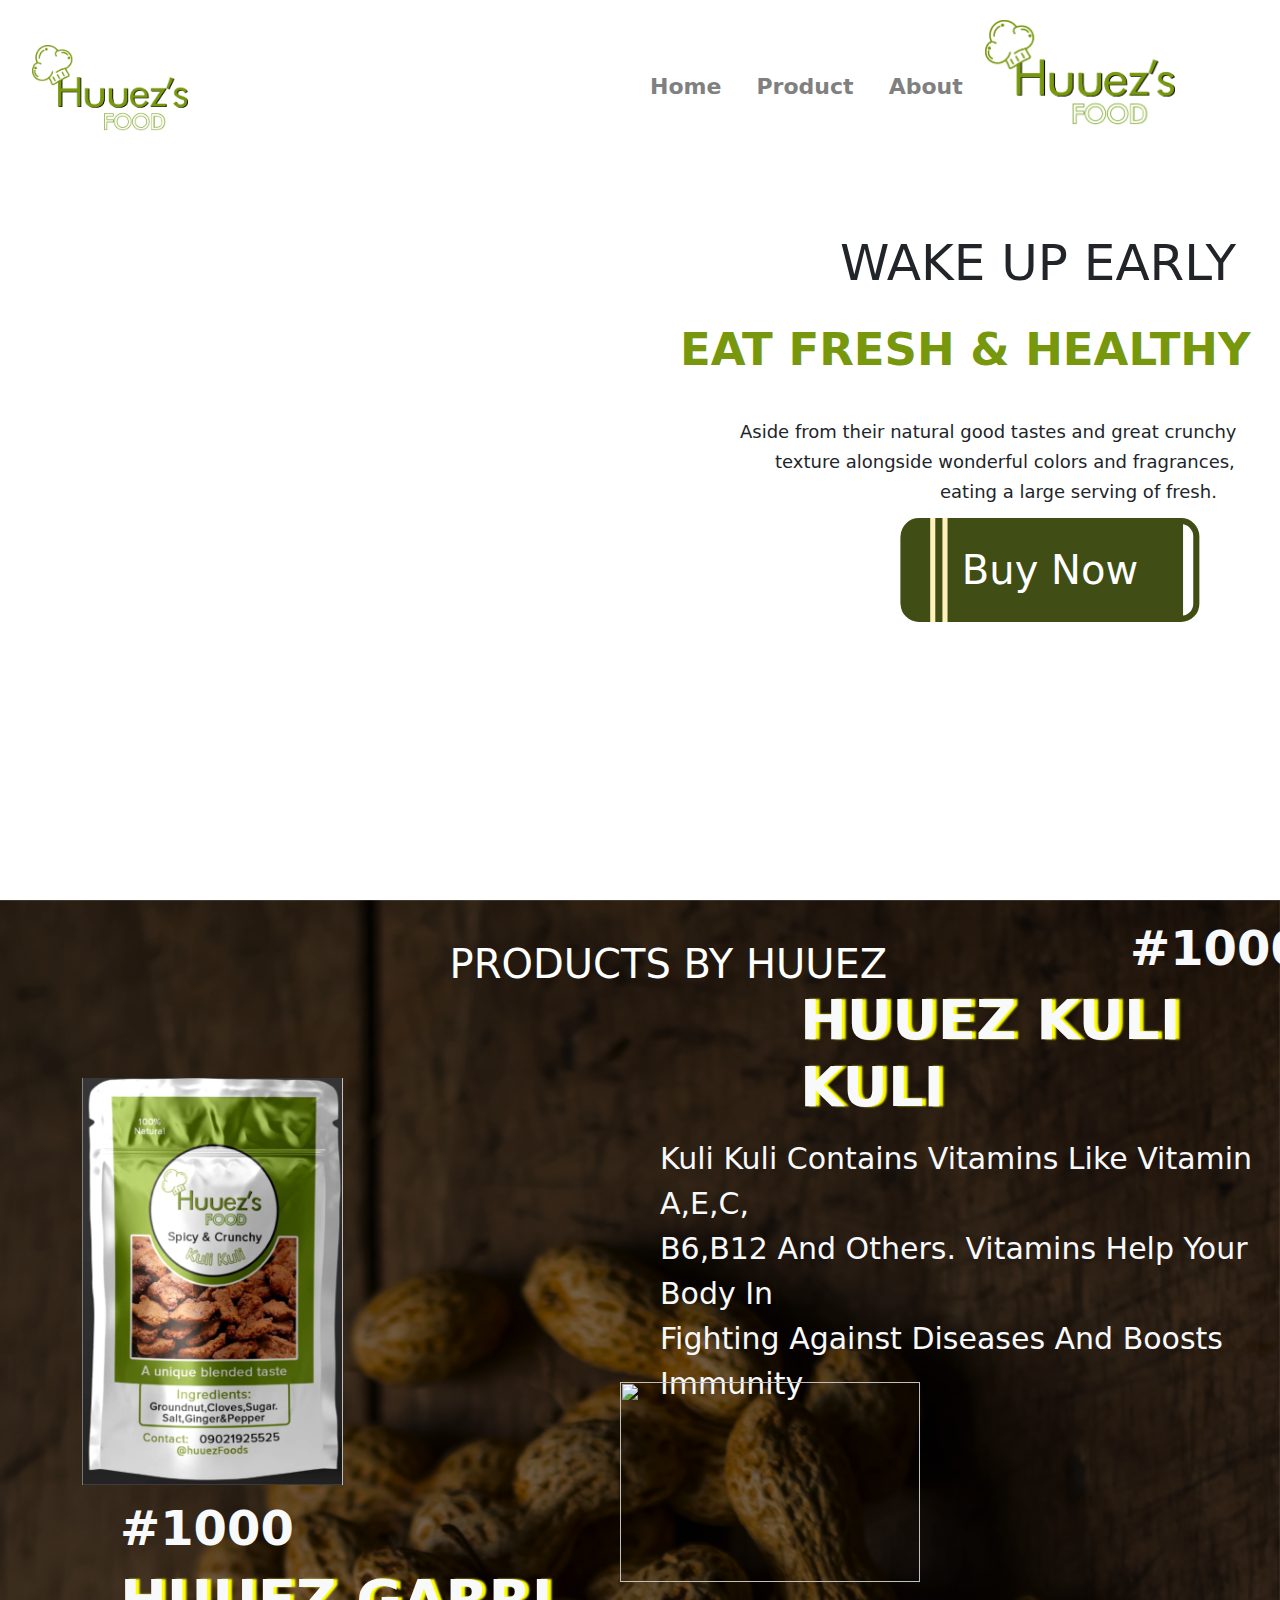
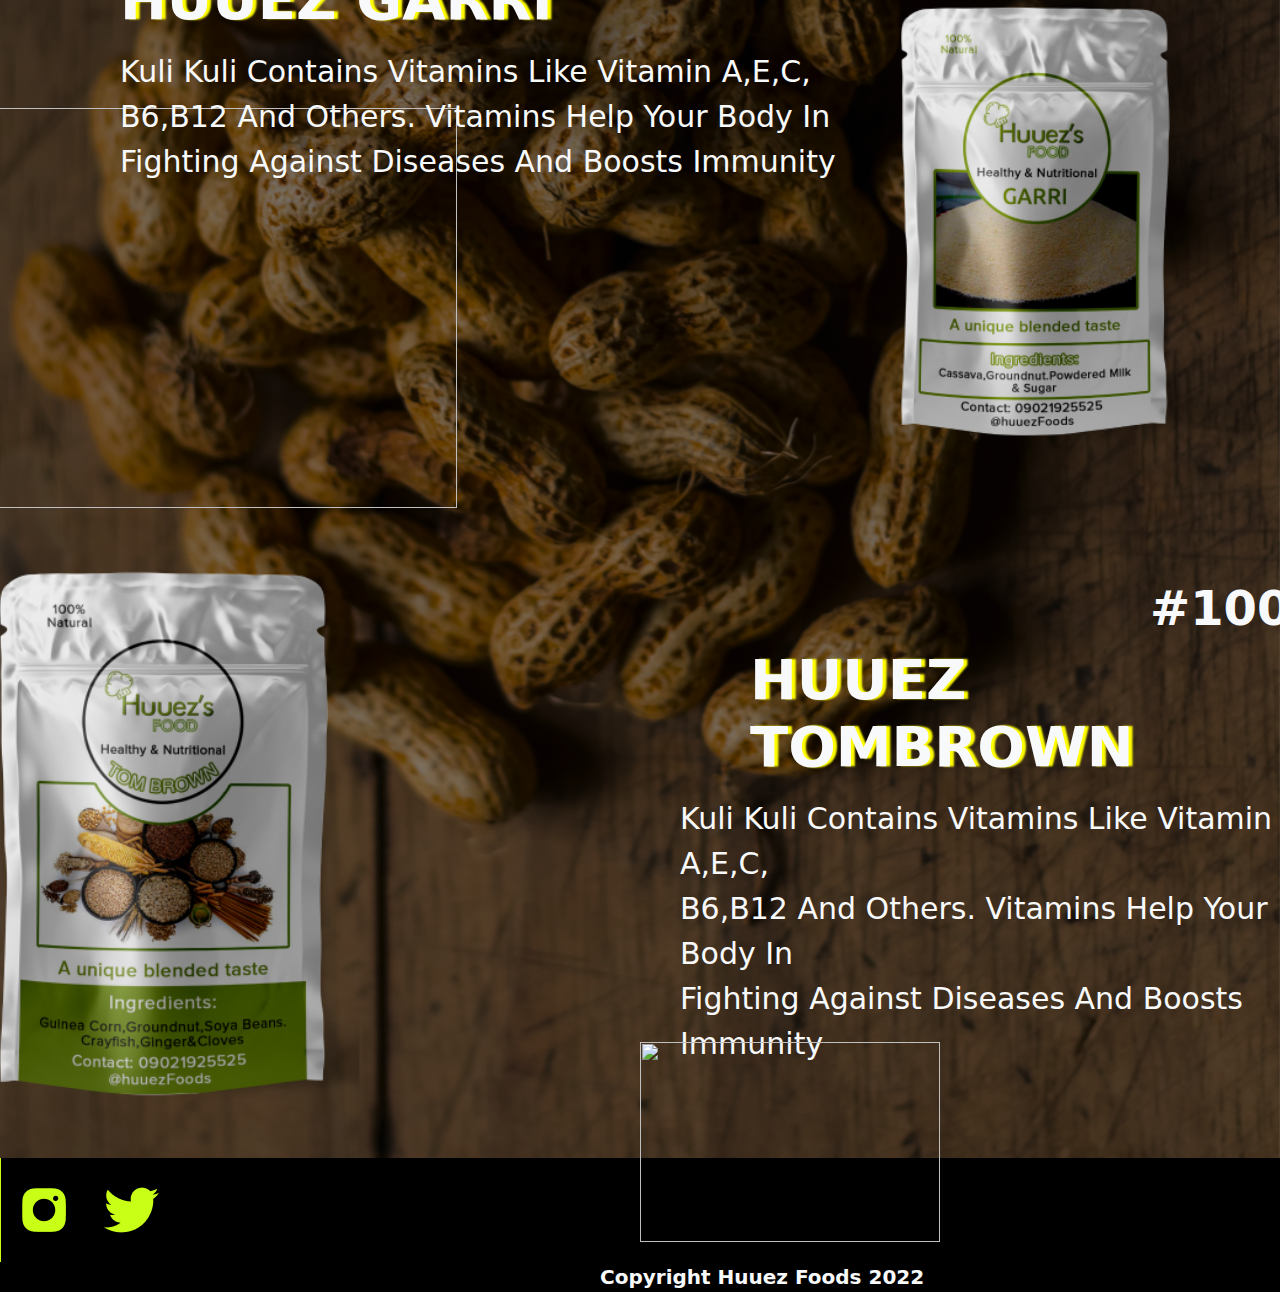
==== index.html @ 0eb92f41 "Huuez foods project" ====
<html lang="en">
<head>
    <meta charset="UTF-8">
    <meta http-equiv="X-UA-Compatible" content="IE=edge">
    <meta name="viewport" content="width=device-width, initial-scale=1.0">
    <title>Hueeze Foods | Home</title>
    <link rel="stylesheet" href="/main.css">
    <link rel="stylesheet" type="text/css" href="/bootstrap.min.css">
    <script src="/bootstrap.min.js"></script>
</head>
<body>
  <!--navigation-->
    <section id="top">
      <div class="nav-bar d-sm-none d-lg-block">
        <a href="#" class="home">Home</a>
        <a href="#product" class="product">Product</a>
        <a href="#" class="about">About</a>
      </div>
      <div class="circle">
      <img class="logo" src="/imge&video/Asset 15@4x.png" alt="">
      <h1 class="wakeup">WAKE UP EARLY</h1>
      <h2 class="eat">EAT FRESH & HEALTHY</h2>
      <h3 class="message">
        <span>Aside from their natural good tastes and great crunchy<br></span> 
        <span class="texture">texture alongside wonderful colors and fragrances,<br></span>
        <span class="fresh">eating a large serving of fresh.</span>
      </h3>
      <a href="#product">
        <button class="btn1" >Buy Now</button>
      </a>
    </section>
  <section class="main-body" id="product">
    <h1 class="pro">PRODUCTS BY HUUEZ</h1>
    <div class="container-lg">
      <div class="row">
        <img class="img-fluid col-4 col-sm-4 col-lg-3" src="/imge&video/WhatsApp Image 2022-07-22 at 12.32 1.png" alt="">
      </div>
      <div class="kuli">
        <h2 class="text-light display-5 fw-bold naira">#1000</h2>
        <p class="text-light display-4 fw-bold">HUUEZ KULI KULI</p>
        <p class="vitamins text-light">Kuli Kuli Contains Vitamins Like Vitamin A,E,C,<br>
        B6,B12 And Others. Vitamins Help Your Body In<br>
        Fighting Against Diseases And Boosts Immunity</p>
        <a href="/product.html"><img class="img-kuli" src="/imge&video/button3.png" alt=""></a>
      </div>
      <div class="garri">
        <h2 class=" text-light display-5 fw-bold naira-garri">#1000</h2>
        <p class=" text-light display-4  fw-bold">HUUEZ GARRI</p>
        <p class=" vitamins-garri text-light">Kuli Kuli Contains Vitamins Like Vitamin A,E,C,<br>
        B6,B12 And Others. Vitamins Help Your Body In<br>
        Fighting Against Diseases And Boosts Immunity</p>
      </div>
        <div class="row">
          <img class="col-7 col-md-7 img-fluid" id="garri" src="/imge&video/GARRI.png" alt="">
        </div>
        <a href="/product.html"><img class="garri-button" src="/imge&video/button2.png" alt=""></a>
      </div>
      <div class="row">
        <img class="img-tom" src="/imge&video/TOMBROWN.png" alt="">
      </div>
      <div class="tom">
        <h2 class="text-light display-5 fw-bold naira-tom">#1000</h2>
        <p class="text-light display-4 fw-bold tom-brown">HUUEZ TOMBROWN</p>
        <p class="vitamins-tom text-light">Kuli Kuli Contains Vitamins Like Vitamin A,E,C,<br>
        B6,B12 And Others. Vitamins Help Your Body In<br>
        Fighting Against Diseases And Boosts Immunity</p>
        <a href="/product.html"><img class="btn-tom" src="/imge&video/button3.png" alt=""></a>
      </div>
      </div>
  </section>
  <footer>
    <img class="logo foot" src="/imge&video/Asset 15@4x.png" alt="">
    <img src="/imge&video/Line 9.png" alt="">
    <a href="#"><img class="p-3" src="/imge&video/Vector (1).png" alt=""></a>
    <a href="#"><img class="p-3" src="/imge&video/Vector.png" alt=""></a>
    <p class="lead text-light fw-bold">Copyright Huuez Foods 2022</p>
  </footer>
</body>
</html>
---- main.css ----
/* barnner & nav bar styles*/
#top{
    background-image: url(/imge&video/Kuli\ Kuli\ image.jpg);
    background-size: contain;
    height: 100vh !important;
    background-repeat: no-repeat;
}
.nav-bar a{
    text-decoration: none;
    color: grey;
    font-size: 25px;
    margin-left: 30px;
    position: relative;
    top: 70px;
}
.nav-bar{
    margin-left: 800px;
    
}
.logo{
    height: 110px;
    width: 200px;
    margin-left: 1210px;
    object-fit: contain;
}
.wakeup{
    margin-left: 1000px;
    margin-top: 50px;
    font-weight: lighter;
    font-size: 55px;
}
.eat{
    margin-left: 630px;
    margin-top: 30px;
    font-weight: 900;
    color: #77970c;
    font-size: 65px;
}
.message{
    margin-left: 750px;
    margin-top: 40px;
    font-size: 20px;
    font-size: 25px;
    line-height: 30px;
}
.texture{
    margin-left: 50px;
}
.fresh{
    margin-left: 285px;
    margin-bottom: 0px;
}
.btn1{
    height: 25px;
    font-size: 40px;
    color: #fff;
    /* padding: 30px 150px; */
    width: fit-content;
    /* margin-left: 1050px; */
    /* position: absolute; */
    float: right;
    text-decoration: none;
    border:none; 
    background-color: transparent;
    background-size: contain; 
    background-repeat: no-repeat;
    background-position: center;
    background-image: url(/imge&video/Group\ 43.svg);
}
/*media screen for nav*/
@media screen and (max-width: 1400px) {
    #top{
        background-image: url(/imge&video/Kuli\ Kuli\ image.jpg);
        background-size: contain;
        background-repeat: no-repeat;
        height: 100vh;
    }
    .nav-bar a{
        text-decoration: none;
        color: grey;
        font-size: 20px;
        font-weight: bold;
    }
    .nav-bar{
        margin-left: 430px;
    }
    .logo{
        height: 80px;
        width: 150px;
        margin-left: 720px;
        position: absolute;
        top: 25px;
    }
    .wakeup{
        margin-left: 550px;
        margin-top: 180px;
        font-weight: lighter;
        font-size: 45px;
    }
    .eat{
        margin-left: 400px;
        margin-top: 30px;
        font-weight: 900;
        color: #77970c;
        font-size: 40px;
    }
    .message{
        margin-left: 390px;
        margin-top: 40px;
        font-size: 15px;
        line-height: 30px;
    }
    .texture{
        margin-left: 35px;
    }
    .fresh{
        margin-left: 200px;
        margin-bottom: 0px;
    }
    .btn1{
        height: 200px;
        width: 300px;
        margin-left: 900px;
        position: absolute;
        top: 450px;
    }
}
@media screen and (max-width: 1380px){
    
    #top{
        background-image: url(/imge&video/Kuli\ Kuli\ image.jpg);
        background-size: contain;
        background-repeat: no-repeat;
        height: 100vh;
    }
    .nav-bar a{
        text-decoration: none;
        color: grey;
        font-size: 22px;
    }
    .nav-bar{
        margin-left: 620px;
    }
    .logo{
        height: 110px;
        width: 200px;
        margin-left: 980px;
        position: absolute;
        top: 20px;
    }
    .wakeup{
        margin-left: 840px;
        margin-top: 200px;
        font-weight: lighter;
        font-size: 50px;
    }
    .eat{
        margin-left: 680px;
        margin-top: 30px;
        font-weight: 900;
        color: #77970c;
        font-size: 45px;
    }
    .message{
        margin-left: 740px;
        margin-top: 40px;
        font-size: 18px;
        line-height: 30px;
    }
    .texture{
        margin-left: 35px;
    }
    .fresh{
        margin-left: 200px;
        margin-bottom: 0px;
    }
    .btn1{
        height: 200px;
        width: 300px;
        margin-left: 900px;
        position: absolute;
        top: 470px;
    }
}
@media screen and (min-width: 1100px) and (max-width: 1200px){
    #top{
        background-image: url(/imge&video/Kuli\ Kuli\ image.jpg);
        background-size: contain;
        
        background-repeat: no-repeat;
    }
    .nav-bar a{
        text-decoration: none;
        color: grey;
        font-size: 25px;
        margin-left: 30px;
        position: relative;
        top: 70px;
    }
    .logo{
        height: 110px;
        width: 200px;
        margin-left: 870px;
        position: absolute;
        top: 20px;
    }
    .wakeup{
        margin-left: 700px;
        margin-top: 200px;
        font-weight: lighter;
        font-size: 50px;
    }
    .eat{
        margin-left: 480px;
        margin-top: 30px;
        font-weight: 900;
        color: #77970c;
        font-size: 50px;
    }
    .message{
        margin-left: 530px;
        margin-top: 40px;
        font-size: 20px;
        line-height: 30px;
        font-weight: bold;
    }
    .texture{
        margin-left: 40px;
    }
    .fresh{
        margin-left: 235px;
        margin-bottom: 0px;
    }
    .btn1{
        height: 250px;
        width: 350px;
        margin-left: 720px;
        position: absolute;
        top: 460px;
    }
}
@media screen and (min-width: 992px) and (max-width: 1098px){
    #top{
        background-image: url(/imge&video/Kuli\ Kuli\ image.jpg);
        background-size: contain;
        background-repeat: no-repeat;
    }
    .nav-bar a{
        text-decoration: none;
        color: grey;
        font-size: 20px;
        margin-left: 20px;
    }
    .nav-bar{
        margin-left: 520px;
    }
    .logo{
        height: 80px;
        width: 160px;
        margin-left: 780px;
        position: absolute;
        top: 18px;
    }
    .wakeup{
        margin-left: 650px;
        margin-top: 130px;
        font-weight: lighter;
        font-size: 45px;
    }
    .eat{
        margin-left: 450px;
        margin-top: 30px;
        font-weight: 900;
        color: #77970c;
        font-size: 45px;
    }
    .message{
        margin-left: 480px;
        margin-top: 40px;
        font-size: 18px;
        line-height: 30px;
        font-weight: bold;
    }
    .texture{
        margin-left: 32px;
    }
    .fresh{
        margin-left: 205px;
        margin-bottom: 0px;
    }
    .btn1{
        height: 200px;
        width: 300px;
        margin-left: 700px;
        position: absolute;
        top: 400px;
    }
}
/*main body styles*/
    /*kuli product styles*/
.main-body{
    background-image: url(/imge&video/isai-dzib-TysS85XkjgI-unsplash\ 1.png);
    background-color: rgba(0, 0, 0, 0.432);
    background-blend-mode: multiply;
    background-repeat: no-repeat;
    background-size: cover;
}
.pro{
    padding: 40px;
    color: #fff;
    margin: auto;
    margin-left: 32%;
    margin-bottom: 50px;
}
.kuli{
    position: absolute;
    top: 920px;
    left: 880px;
    display: inline;
}
.naira{
    margin-left: 250px;
    font-size: 25px;
}
.display-4{
    text-shadow: 4px 0px 2px yellow;
    margin-left: -80px;
}
.vitamins{
    font-size: 30px;
    margin-left: -220px;
}
.img-kuli{
    height: 200px;
    width: 300px;
    margin-left: -260px;
    margin-top: -40px;
    object-fit: contain;
}
    /*garri product styles*/
.garri{
    position: absolute;
    left: 200px;
    top: 1500px;
}
.img-fluid-garri{
    margin-left: 680px;
    
}
.naira-garri{
    margin-left: -80px;
}
.vitamins-garri{
    font-size: 30px;
    margin-left: -80px;
}
#garri{
    margin-left: 630px;
    margin-top: 70px;
    padding: 0px;
}
.garri-button{
    height: 400px;
    width: 550px;
    margin-top: -380px;
    margin-left: -175px;
    object-fit: contain;
}
/*tombrown prduct styles*/
.tom{
    position: absolute;
    top: 2180px;
    left: 900px;
}
.img-tom{
    height: 650px;
    width: 380px;
    object-fit: contain;
    margin-left: -480px;
}
.naira-tom{
    margin-left: 250px;
}
.tom-brown{
    margin-left: -150px;
}
.vitamins-tom{
    font-size: 30px;
    margin-left: -220px;
}
.btn-tom{
    height: 200px;
    width: 300px;
    margin-left: -260px;
    margin-top: -40px;
    object-fit: contain;
}
/*footer styles*/
footer{
    background-color: black;
}
.foot{
    margin-left: 10px;
    padding: 10px;
    margin-bottom: 40px;
    margin-top: 15px;
}
.lead{
    margin-bottom: 0px;
    margin-left: 600px;
    font-weight: bold;
}
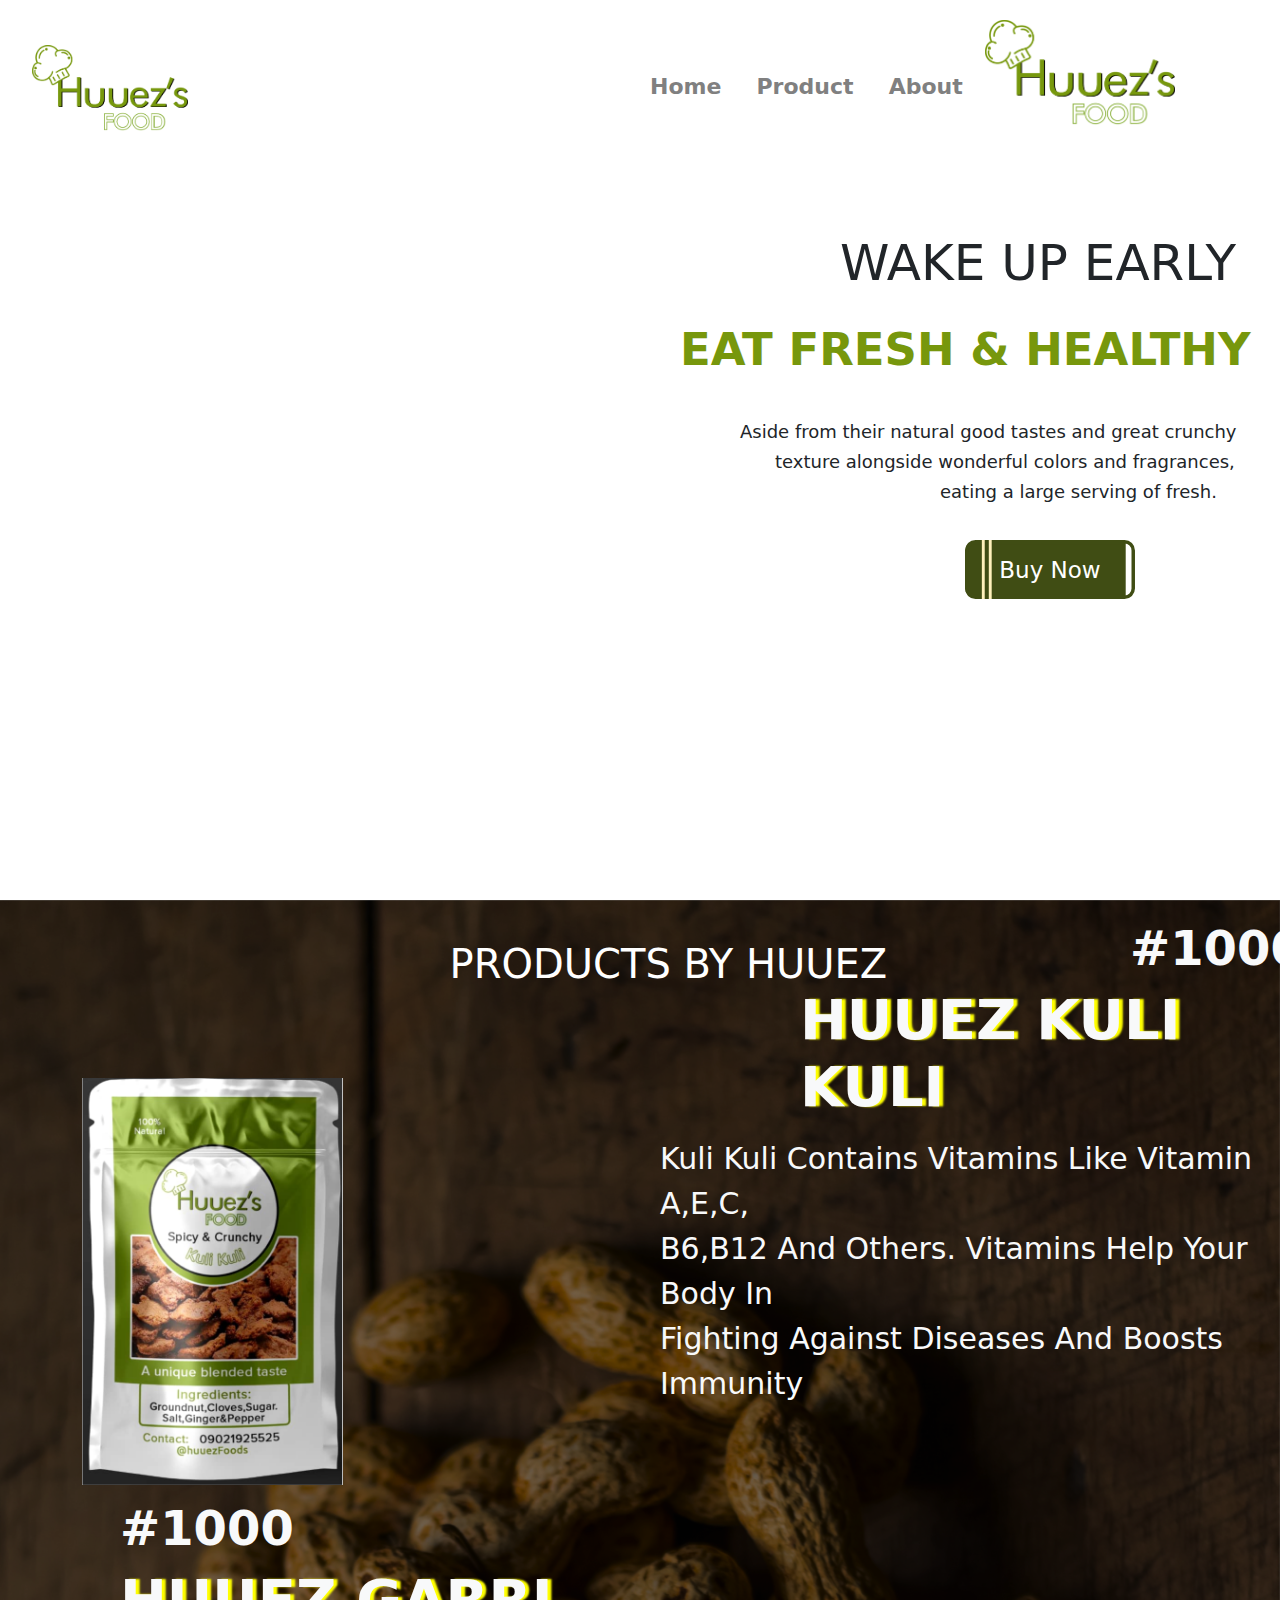
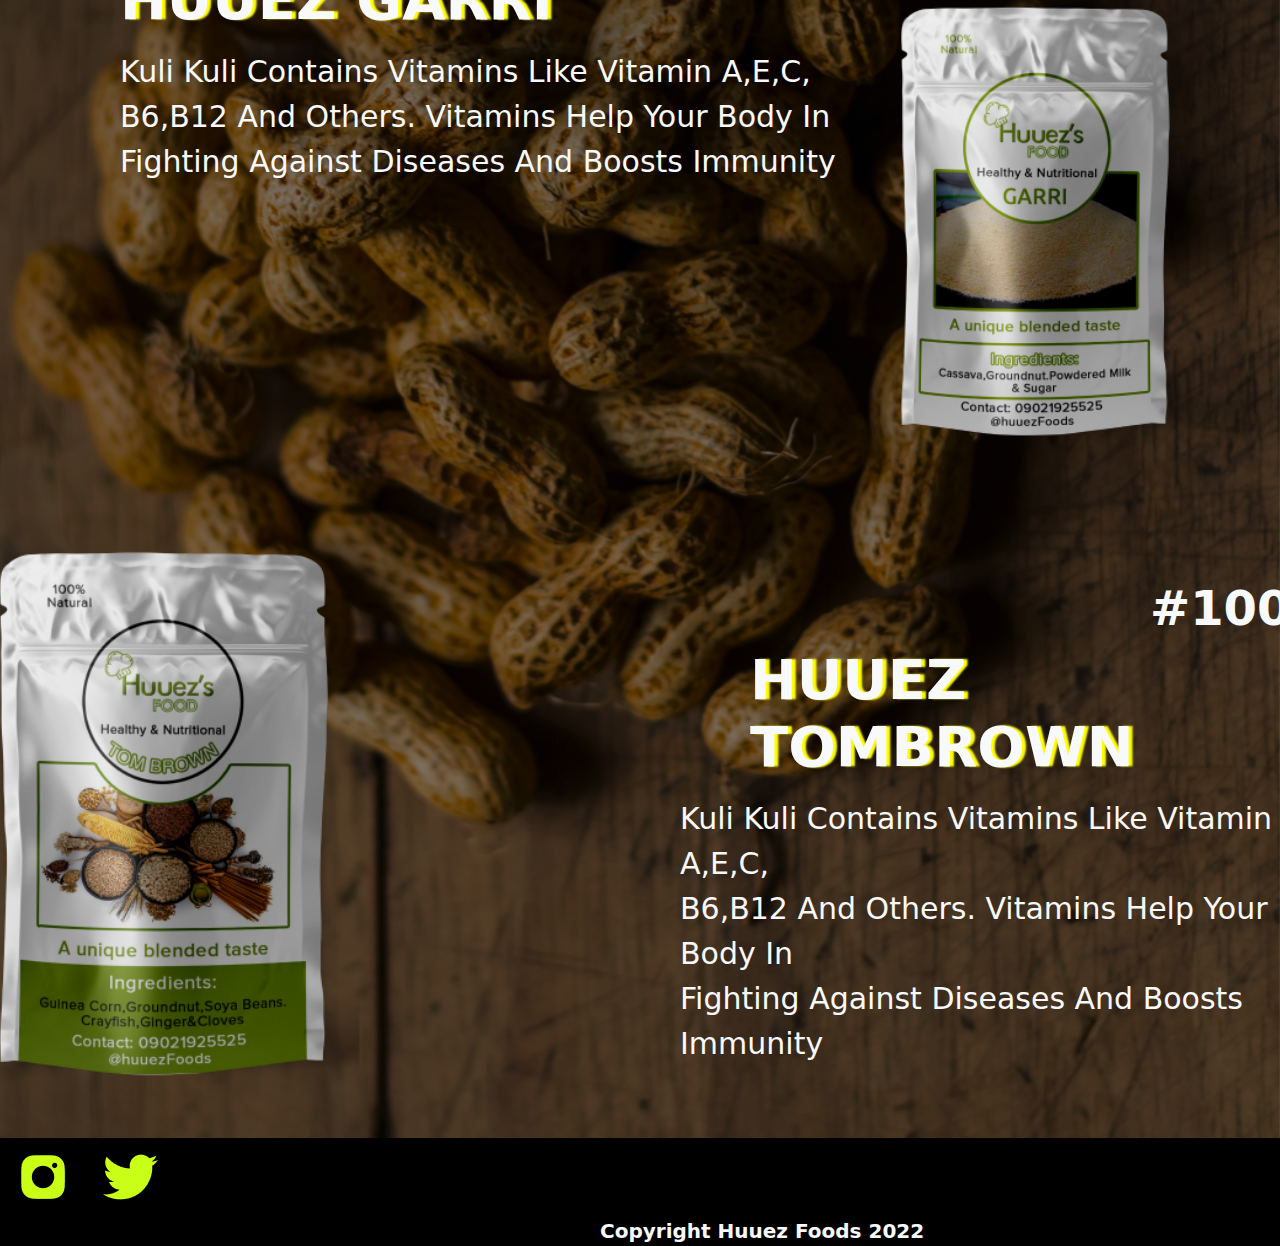
==== commit 65432a6e: "Huuez Food Website" ====
--- a/index.html
+++ b/index.html
@@ -41,7 +41,7 @@
         <p class="vitamins text-light">Kuli Kuli Contains Vitamins Like Vitamin A,E,C,<br>
         B6,B12 And Others. Vitamins Help Your Body In<br>
         Fighting Against Diseases And Boosts Immunity</p>
-        <a href="/product.html"><img class="img-kuli" src="/imge&video/button3.png" alt=""></a>
+        <a href="/product.html"></a>
       </div>
       <div class="garri">
         <h2 class=" text-light display-5 fw-bold naira-garri">#1000</h2>
@@ -53,7 +53,7 @@
         <div class="row">
           <img class="col-7 col-md-7 img-fluid" id="garri" src="/imge&video/GARRI.png" alt="">
         </div>
-        <a href="/product.html"><img class="garri-button" src="/imge&video/button2.png" alt=""></a>
+        <a href="/product.html"></a>
       </div>
       <div class="row">
         <img class="img-tom" src="/imge&video/TOMBROWN.png" alt="">
@@ -64,7 +64,7 @@
         <p class="vitamins-tom text-light">Kuli Kuli Contains Vitamins Like Vitamin A,E,C,<br>
         B6,B12 And Others. Vitamins Help Your Body In<br>
         Fighting Against Diseases And Boosts Immunity</p>
-        <a href="/product.html"><img class="btn-tom" src="/imge&video/button3.png" alt=""></a>
+        <a href="/product.html"></a>
       </div>
       </div>
   </section>
--- a/main.css
+++ b/main.css
@@ -25,7 +25,7 @@
 }
 .wakeup{
     margin-left: 1000px;
-    margin-top: 50px;
+    margin-top: 30px;
     font-weight: lighter;
     font-size: 55px;
 }
@@ -51,8 +51,8 @@
     margin-bottom: 0px;
 }
 .btn1{
-    height: 25px;
-    font-size: 40px;
+    height: 8px;
+    font-size: 23px;
     color: #fff;
     /* padding: 30px 150px; */
     width: fit-content;
@@ -62,7 +62,7 @@
     text-decoration: none;
     border:none; 
     background-color: transparent;
-    background-size: contain; 
+    background-size: 170px; 
     background-repeat: no-repeat;
     background-position: center;
     background-image: url(/imge&video/Group\ 43.svg);
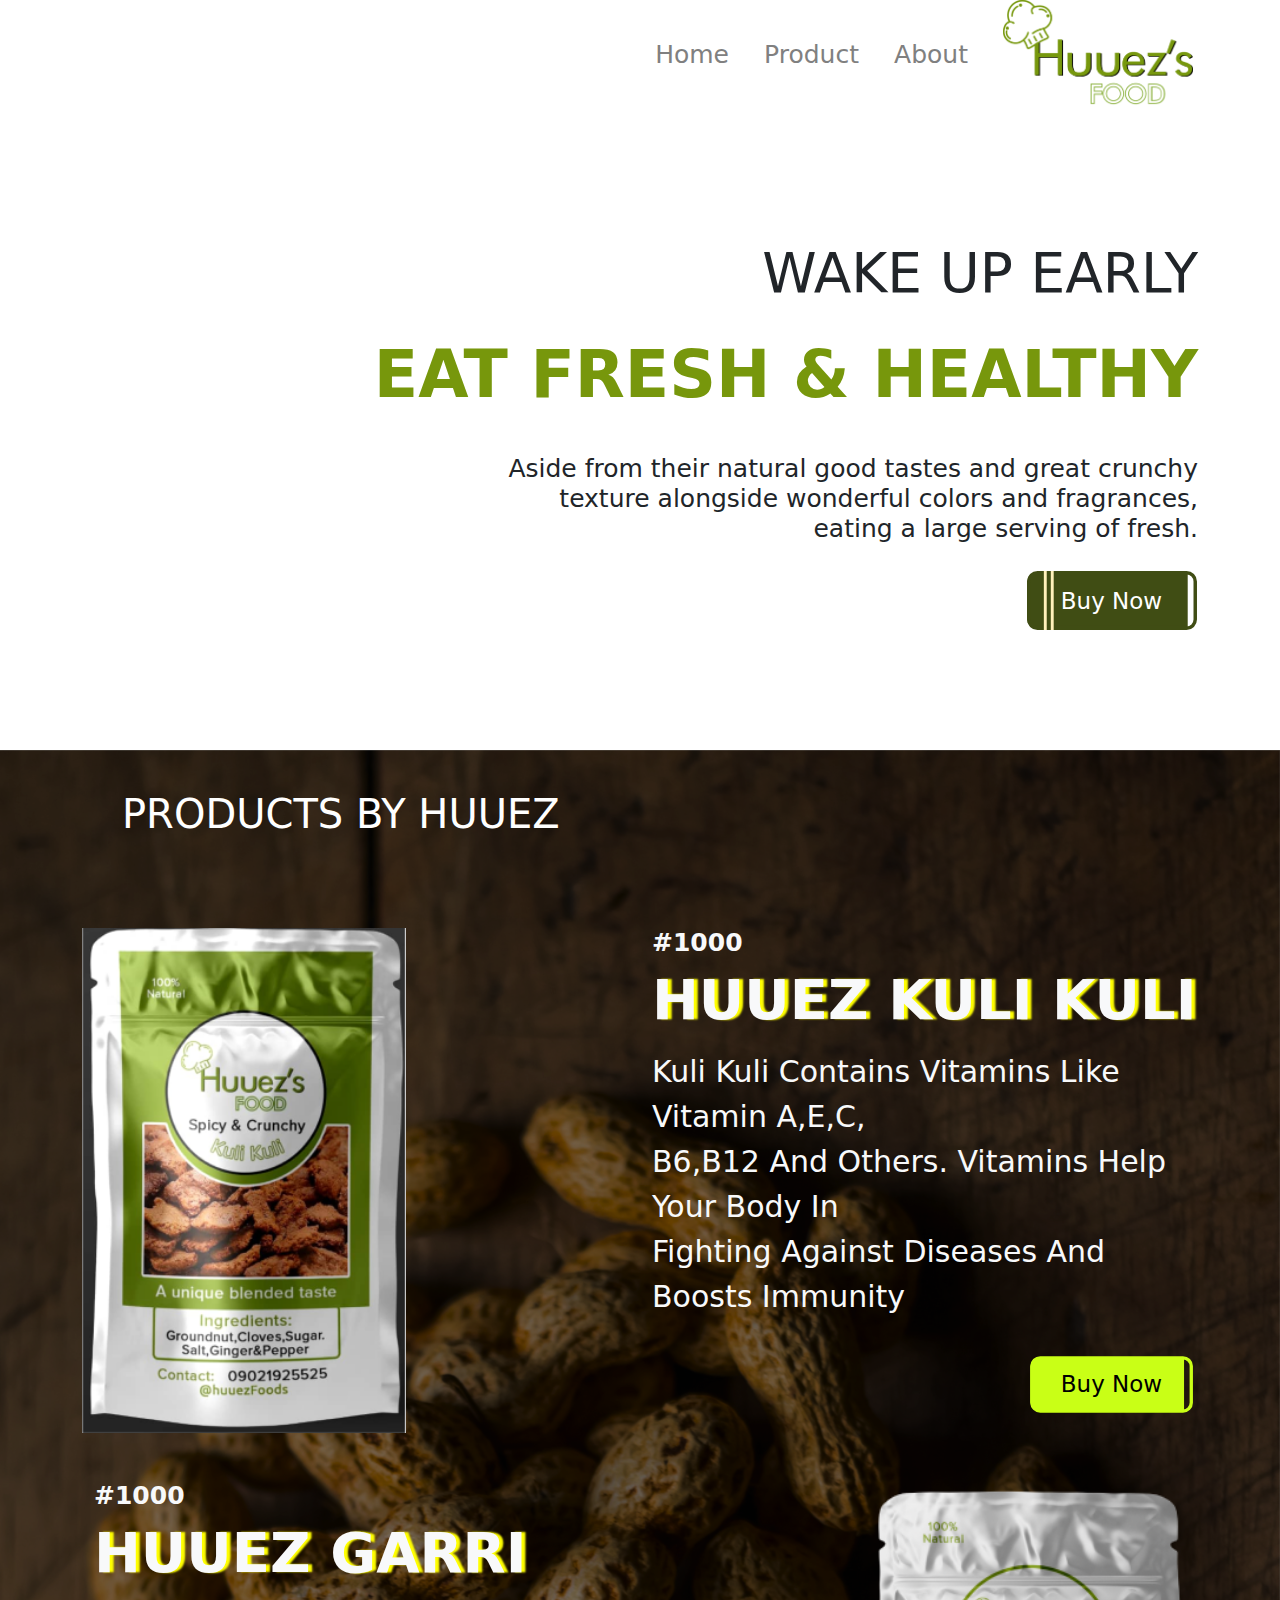
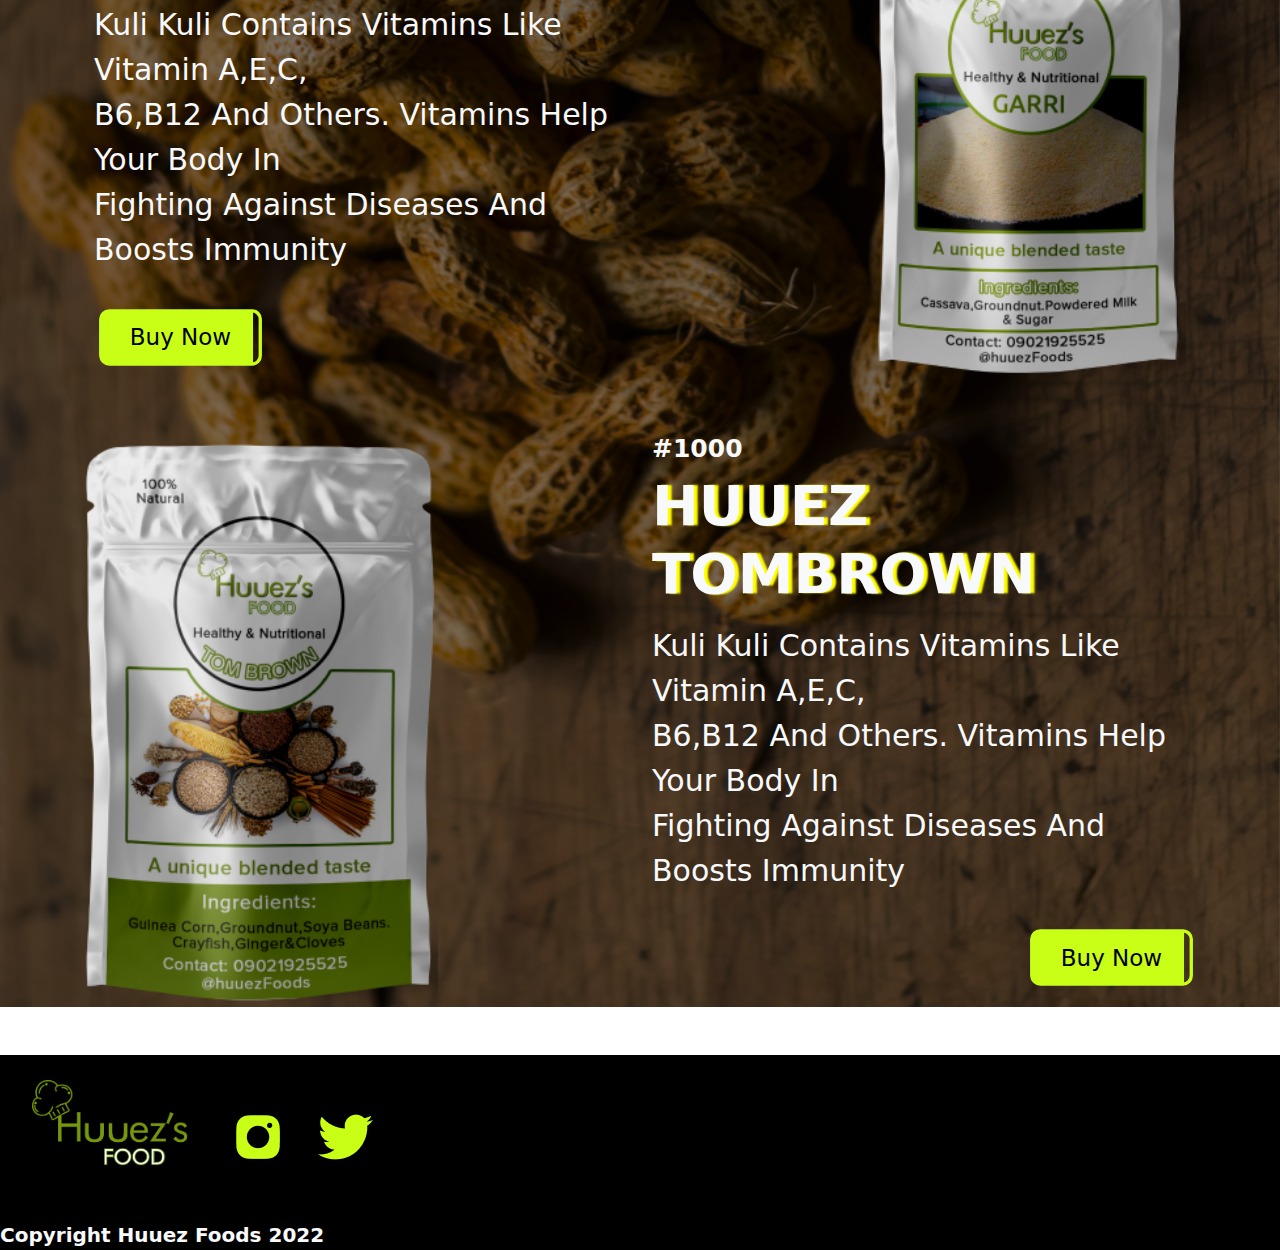
==== commit 4fe8d95e: "from esla" ====
--- a/index.html
+++ b/index.html
@@ -1,79 +1,128 @@
 <html lang="en">
+
 <head>
-    <meta charset="UTF-8">
-    <meta http-equiv="X-UA-Compatible" content="IE=edge">
-    <meta name="viewport" content="width=device-width, initial-scale=1.0">
-    <title>Hueeze Foods | Home</title>
-    <link rel="stylesheet" href="/main.css">
-    <link rel="stylesheet" type="text/css" href="/bootstrap.min.css">
-    <script src="/bootstrap.min.js"></script>
+  <meta charset="UTF-8">
+  <meta http-equiv="X-UA-Compatible" content="IE=edge">
+  <meta name="viewport" content="width=device-width, initial-scale=1.0">
+  <title>Hueeze Foods | Home</title>
+ 
+  <link rel="stylesheet" type="text/css" href="./public/css/bootstrap.min.css">
+  <script src="./public/js/bootstrap.min.js"></script>
+   <link rel="stylesheet" href="./public/css/main.css">
+   <link rel="stylesheet" href="./public/css/responsive.css">
+
 </head>
+
 <body>
   <!--navigation-->
-    <section id="top">
-      <div class="nav-bar d-sm-none d-lg-block">
-        <a href="#" class="home">Home</a>
-        <a href="#product" class="product">Product</a>
-        <a href="#" class="about">About</a>
+  <section id="top">
+    <div class="container">
+      <div class="nav-bar d-flex">
+        <div class="nav-links">
+          <a href="#" class="home">Home</a>
+          <a href="#product" class="product">Product</a>
+          <a href="#" class="about">About</a>
+        </div>
+
+        <img class="logo" src="./public/imge&video/Asset 15@4x.png" alt="">
       </div>
-      <div class="circle">
-      <img class="logo" src="/imge&video/Asset 15@4x.png" alt="">
-      <h1 class="wakeup">WAKE UP EARLY</h1>
-      <h2 class="eat">EAT FRESH & HEALTHY</h2>
-      <h3 class="message">
-        <span>Aside from their natural good tastes and great crunchy<br></span> 
-        <span class="texture">texture alongside wonderful colors and fragrances,<br></span>
-        <span class="fresh">eating a large serving of fresh.</span>
-      </h3>
-      <a href="#product">
-        <button class="btn1" >Buy Now</button>
-      </a>
-    </section>
-  <section class="main-body" id="product">
-    <h1 class="pro">PRODUCTS BY HUUEZ</h1>
-    <div class="container-lg">
-      <div class="row">
-        <img class="img-fluid col-4 col-sm-4 col-lg-3" src="/imge&video/WhatsApp Image 2022-07-22 at 12.32 1.png" alt="">
-      </div>
-      <div class="kuli">
-        <h2 class="text-light display-5 fw-bold naira">#1000</h2>
-        <p class="text-light display-4 fw-bold">HUUEZ KULI KULI</p>
-        <p class="vitamins text-light">Kuli Kuli Contains Vitamins Like Vitamin A,E,C,<br>
-        B6,B12 And Others. Vitamins Help Your Body In<br>
-        Fighting Against Diseases And Boosts Immunity</p>
-        <a href="/product.html"></a>
-      </div>
-      <div class="garri">
-        <h2 class=" text-light display-5 fw-bold naira-garri">#1000</h2>
-        <p class=" text-light display-4  fw-bold">HUUEZ GARRI</p>
-        <p class=" vitamins-garri text-light">Kuli Kuli Contains Vitamins Like Vitamin A,E,C,<br>
-        B6,B12 And Others. Vitamins Help Your Body In<br>
-        Fighting Against Diseases And Boosts Immunity</p>
-      </div>
-        <div class="row">
-          <img class="col-7 col-md-7 img-fluid" id="garri" src="/imge&video/GARRI.png" alt="">
+
+
+      <div class="hero">
+
+        <div class="hero-content">
+          <h1 class="wakeup">WAKE UP EARLY</h1>
+          <h2 class="eat">EAT FRESH & HEALTHY</h2>
+          <h3 class="message">
+            <span>Aside from their natural good tastes and great crunchy<br></span>
+            <span class="texture">texture alongside wonderful colors and fragrances,<br></span>
+            <span class="fresh">eating a large serving of fresh.</span>
+          </h3>
+          <a href="#product">
+            <button class="btn1">Buy Now</button>
+          </a>
         </div>
-        <a href="/product.html"></a>
-      </div>
-      <div class="row">
-        <img class="img-tom" src="/imge&video/TOMBROWN.png" alt="">
-      </div>
-      <div class="tom">
-        <h2 class="text-light display-5 fw-bold naira-tom">#1000</h2>
-        <p class="text-light display-4 fw-bold tom-brown">HUUEZ TOMBROWN</p>
-        <p class="vitamins-tom text-light">Kuli Kuli Contains Vitamins Like Vitamin A,E,C,<br>
-        B6,B12 And Others. Vitamins Help Your Body In<br>
-        Fighting Against Diseases And Boosts Immunity</p>
-        <a href="/product.html"></a>
-      </div>
+
       </div>
   </section>
+  <section class="main-body" id="product">
+    <div class="container">
+      <h1 class="pro">PRODUCTS BY HUUEZ</h1>
+      <div class="row  my-5">
+
+        <div class="col-md-6 d-flex">
+          <img class="product-img " src="./public/imge&video/WhatsApp Image 2022-07-22 at 12.32 1.png" alt="">
+        </div>
+        <div class=" col-md-6 d-flex">
+          <div class="">
+             <h2 class="text-light display-5 fw-bold naira">#1000</h2>
+          <p class="text-light display-4 fw-bold">HUUEZ KULI KULI</p>
+          <p class="vitamins text-light">Kuli Kuli Contains Vitamins Like Vitamin A,E,C,<br>
+            B6,B12 And Others. Vitamins Help Your Body In<br>
+            Fighting Against Diseases And Boosts Immunity</p>
+          <a class="d-flex" href="/product.html">
+            <button class="buy-btn">Buy Now</button>
+          </a>
+          </div>
+        </div>
+      </div>
+
+      <div class="row flxr my-5">
+     
+           <div class="col-md-6 d-flex">
+          <img class="product-img img-left" src="./public/imge&video/GARRI.png" alt="">
+        </div>
+        <div class="col-md-6 d-flex">
+          <div class="m-auto">
+            <h2 class=" text-light display-5 fw-bold naira">#1000</h2>
+            <p class=" text-light display-4  fw-bold">HUUEZ GARRI</p>
+            <p class=" vitamins-garri text-light">Kuli Kuli Contains Vitamins Like Vitamin A,E,C,<br>
+              B6,B12 And Others. Vitamins Help Your Body In<br>
+              Fighting Against Diseases And Boosts Immunity</p>
+              <a class="d-flex" href="/product.html">
+                <button class="buy-btn m-auto ms-0">Buy Now</button>
+              </a>
+          </div>
+
+        </div>
+     </div>
+        
+      
+
+
+      <div class="row my-5">
+        <div class="col-md-6 d-flex">
+          <img class="product-img" src="./public/imge&video/TOMBROWN.png" alt="">
+        </div>
+
+        <div class="col-md-6 d-flex">
+          <div class="m-auto">
+            <h2 class="text-light display-5 fw-bold naira">#1000</h2>
+          <p class="text-light display-4 fw-bold product-title">HUUEZ TOMBROWN</p>
+          <p class="vitamins-tom text-light">Kuli Kuli Contains Vitamins Like Vitamin A,E,C,<br>
+            B6,B12 And Others. Vitamins Help Your Body In<br>
+            Fighting Against Diseases And Boosts Immunity</p>
+            <a class="d-flex" href="/product.html">
+              <button class="buy-btn">Buy Now</button>
+            </a>
+          </div>
+          
+        </div>
+      </div>
+</div>
+    </div>
+  </section>
+
+
+
+
   <footer>
-    <img class="logo foot" src="/imge&video/Asset 15@4x.png" alt="">
-    <img src="/imge&video/Line 9.png" alt="">
-    <a href="#"><img class="p-3" src="/imge&video/Vector (1).png" alt=""></a>
-    <a href="#"><img class="p-3" src="/imge&video/Vector.png" alt=""></a>
+    <img class="logo foot" src="./public/imge&video/Asset 15@4x.png" alt="">
+    <img src="./public/imge&video/Line 9.png" alt="">
+    <a href="#"><img class="p-3" src="./public/imge&video/Vector (1).png" alt=""></a>
+    <a href="#"><img class="p-3" src="./public/imge&video/Vector.png" alt=""></a>
     <p class="lead text-light fw-bold">Copyright Huuez Foods 2022</p>
   </footer>
 </body>
+
 </html>--- a/public/css/main.css
+++ b/public/css/main.css
@@ -0,0 +1,241 @@
+/* barnner & nav bar styles*/
+#top{
+    background-image: url(../imge&video/Kuli\ Kuli\ image.jpg);
+    background-size: cover;
+    /* height: 100vh !important; */
+    
+    
+    background-repeat: no-repeat;
+}
+.nav-bar a{
+    text-decoration: none;
+    color: grey;
+    font-size: 25px;
+    margin-left: 30px;
+    /* position: relative;
+    top: 70px; */
+}
+.nav-bar{
+        
+}
+
+.nav-links{
+    margin: auto 30px auto auto
+     ;
+}
+.logo{
+    height: 110px;
+    width: 200px;
+    /* margin-left: 1210px; */
+    object-fit: contain;
+}
+
+
+.hero{
+  width: 100%;
+  /* height: 100vh; */
+  padding: 100px 0;
+    display: flex;
+}
+.hero .hero-content{
+    margin: auto 0 auto auto;
+    text-align: right;
+}
+.wakeup{    
+    margin-top: 30px;
+    font-weight: lighter;
+    font-size: 55px;
+}
+.eat{
+  
+    margin-top: 30px;
+    font-weight: 900;
+    color: #77970c;
+    font-size: 65px;
+}
+.message{
+   
+    margin-top: 40px;
+    font-size: 20px;
+    font-size: 25px;
+    line-height: 30px;
+}
+.texture{
+    margin-left: 50px;
+}
+.fresh{
+    /* margin-left: 285px; */
+    margin-bottom: 0px;
+}
+.btn1{
+    height: 98px;
+    font-size: 23px;
+    color: #fff;
+    /* padding: 30px 150px; */
+    width: 173px;
+    /* margin-left: 1050px; */
+    /*  */
+    float: right;
+    text-decoration: none;
+    border:none; 
+    background-color: transparent;
+    background-size: 170px; 
+    background-repeat: no-repeat;
+    background-position: center;
+    background-image: url(../imge&video/Group\ 43.svg);
+}
+
+/*main body styles*/
+    /*kuli product styles*/
+.main-body{
+    background-image: url(../imge&video/isai-dzib-TysS85XkjgI-unsplash\ 1.png);
+    background-color: rgba(0, 0, 0, 0.432);
+    background-blend-mode: multiply;
+    background-repeat: no-repeat;
+    background-size: cover;
+}
+.pro{
+    padding: 40px;
+    color: #fff;
+    margin: auto;
+    /* margin-left: 32%; */
+    margin-bottom: 50px;
+}
+.kuli{
+    
+    top: 920px;
+    left: 880px;
+    display: inline;
+}
+.naira{
+    /* margin-left: 250px; */
+    font-size: 25px;
+}
+.display-4{
+    text-shadow: 4px 0px 2px yellow;
+    /* margin-left: -80px; */
+}
+.vitamins{
+    font-size: 30px;
+    /* margin-left: -220px; */
+}
+.img-kuli{
+    height: 200px;
+    width: 300px;
+    /* margin-left: -260px; */
+    margin-top: -40px;
+    object-fit: contain;
+}
+    /*garri product styles*/
+.garri{
+    
+    left: 200px;
+    top: 1500px;
+}
+.img-fluid-garri{
+    /* margin-left: 680px; */
+    
+}
+.naira-garri{
+    /* margin-left: -80px; */
+}
+.vitamins-garri{
+    font-size: 30px;
+    /* margin-left: -80px; */
+}
+#garri{
+    /* margin-left: 630px; */
+    margin-top: 70px;
+    padding: 0px;
+}
+.garri-button{
+    height: 400px;
+    width: 550px;
+    /* margin-top: -380px; */
+    /* margin-left: -175px; */
+    object-fit: contain;
+}
+/*tombrown prduct styles*/
+.tom{
+    
+    top: 2180px;
+    left: 900px;
+}
+.img-tom{
+    height: 650px;
+    width: 380px;
+    object-fit: contain;
+    /* margin-left: -480px; */
+}
+.naira-tom{
+    /* margin-left: 250px; */
+}
+.tom-brown{
+    /* margin-left: -150px; */
+}
+.vitamins-tom{
+    font-size: 30px;
+    /* margin-left: -220px; */
+}
+.btn-tom{
+    height: 200px;
+    width: 300px;
+    /* margin-left: -260px; */
+    margin-top: -40px;
+    object-fit: contain;
+}
+/*footer styles*/
+footer{
+    background-color: black;
+}
+.foot{
+    margin-left: 10px;
+    padding: 10px;
+    margin-bottom: 40px;
+    margin-top: 15px;
+}
+.lead{
+    margin-bottom: 0px;
+    /* margin-left: 600px; */
+    font-weight: bold;
+}
+.product-img{
+    /* margin: 100px 0; */
+    padding: 0px;
+    height: 100%;
+    /* width: 380px; */
+    object-fit: cover;
+    /* margin-left:a; */
+
+    
+}
+.img-left{
+    margin: auto ;
+    margin-right: 0;
+    /* display: none; */
+}
+
+.flxr{
+    display: flex;
+    flex-direction: row-reverse;
+    margin: auto;
+}
+
+.buy-btn{
+    background-image: url(../imge&video/buybtn.svg);
+    height: 98px;
+    font-size: 23px;
+    color: rgb(0, 0, 0);
+    /* padding: 30px 150px; */
+    width: 173px;
+    /* margin-left: 1050px; */
+    /*  */
+    float: right;
+    text-decoration: none;
+    border:none; 
+    background-color: transparent;
+    /* background-size: 170px;  */
+    background-repeat: no-repeat;
+    background-position: center;
+    margin: auto 0 auto auto;
+}--- a/public/css/responsive.css
+++ b/public/css/responsive.css
@@ -0,0 +1,50 @@
+@media screen and (max-width:978px) {
+    #top{
+     background-color: rgba(255, 255, 255, 0.676);
+     background-blend-mode: overlay;
+    }
+    .product-img{
+     padding: 20px;
+     margin: auto;
+     height: 80% !important;
+ 
+    }
+ }
+@media screen and (max-width:768px) {
+   #top{
+    background-color: rgba(255, 255, 255, 0.676);
+    background-blend-mode: overlay;
+   }
+   .product-img{
+    padding: 20px;
+    margin: auto;
+    height: 100% !important;
+
+
+   }
+   .buy-btn{
+    margin: auto 0 auto auto !important;
+}
+.nav-links{
+    display: none !important;
+   }
+
+}
+@media screen and (max-width:445px) {
+    .product-img{
+        margin: auto;
+        margin-top: 100px;
+        height: 80% !important;
+        
+       }
+ }
+ @media screen and (max-width:320px) {
+    /* .product-img{
+        margin: auto;
+        margin-top: 100px;
+        height: 80% !important;
+        
+       } */
+
+     
+ }